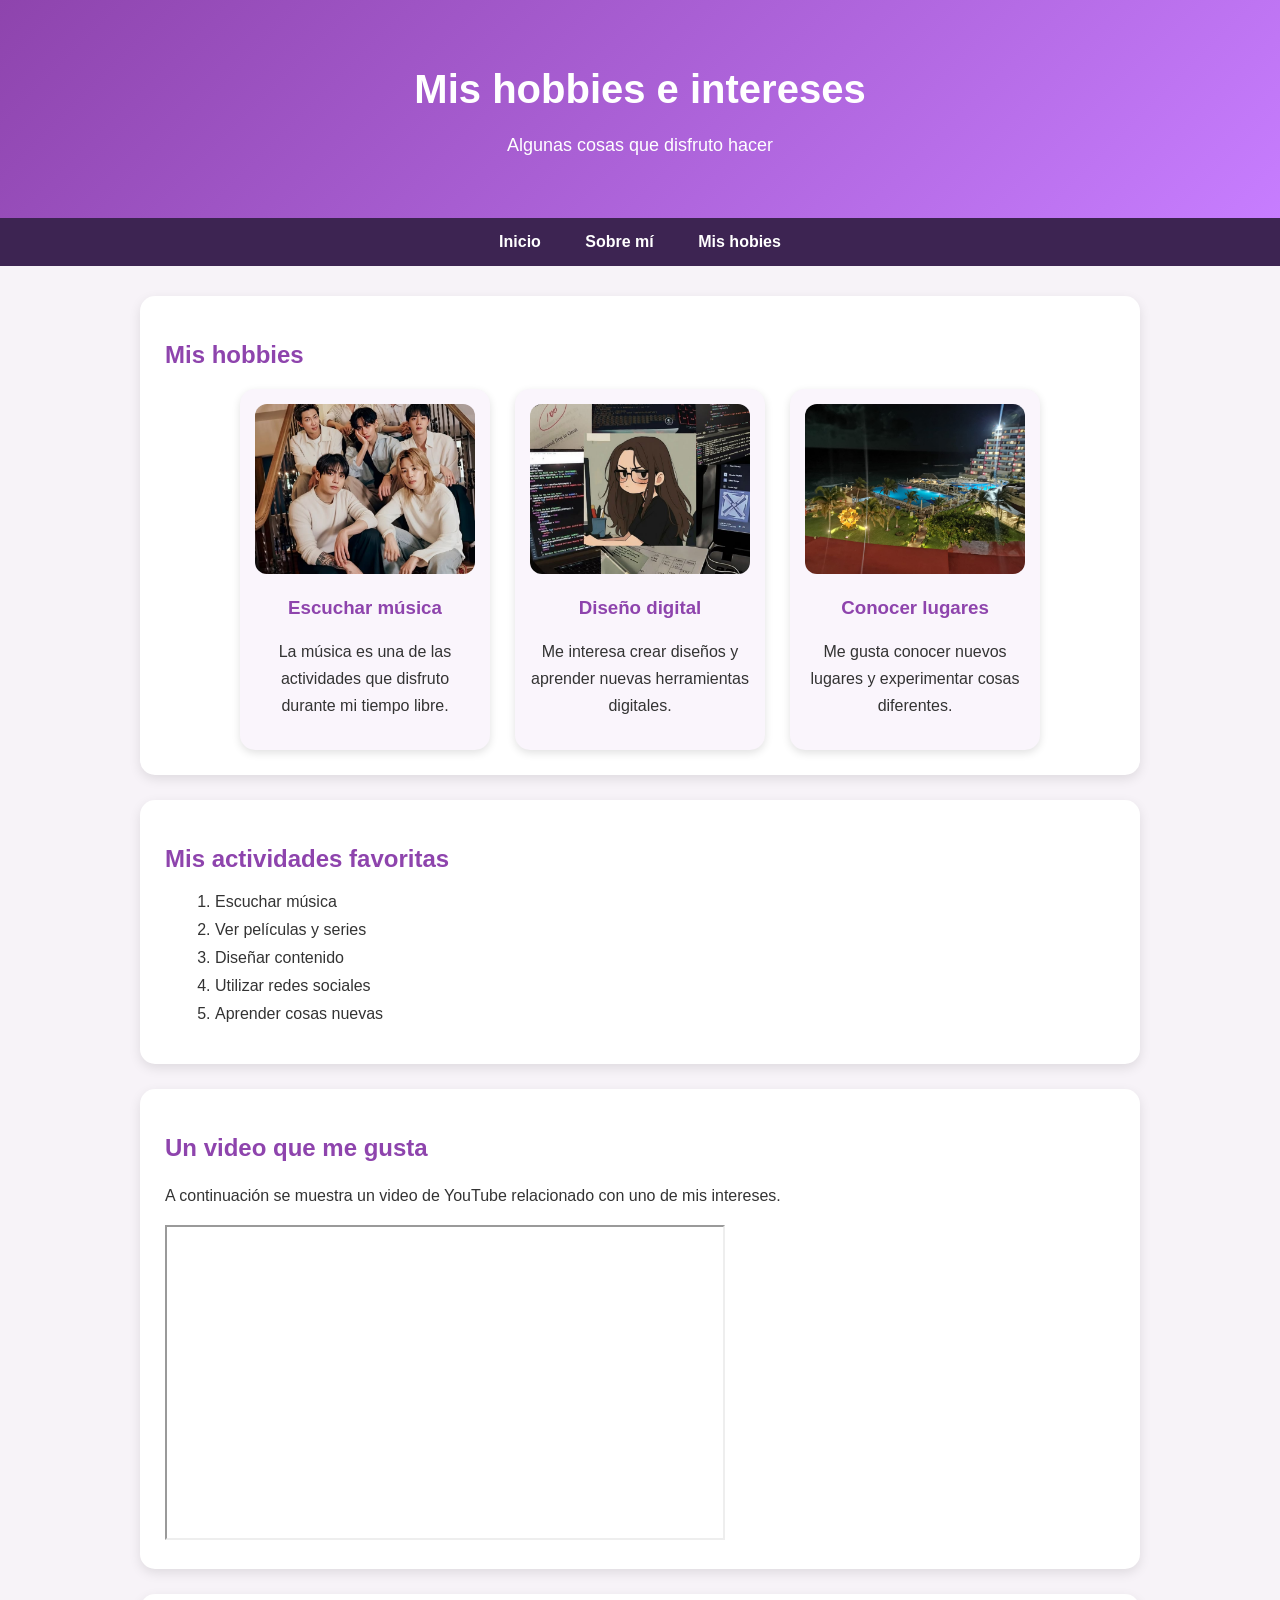
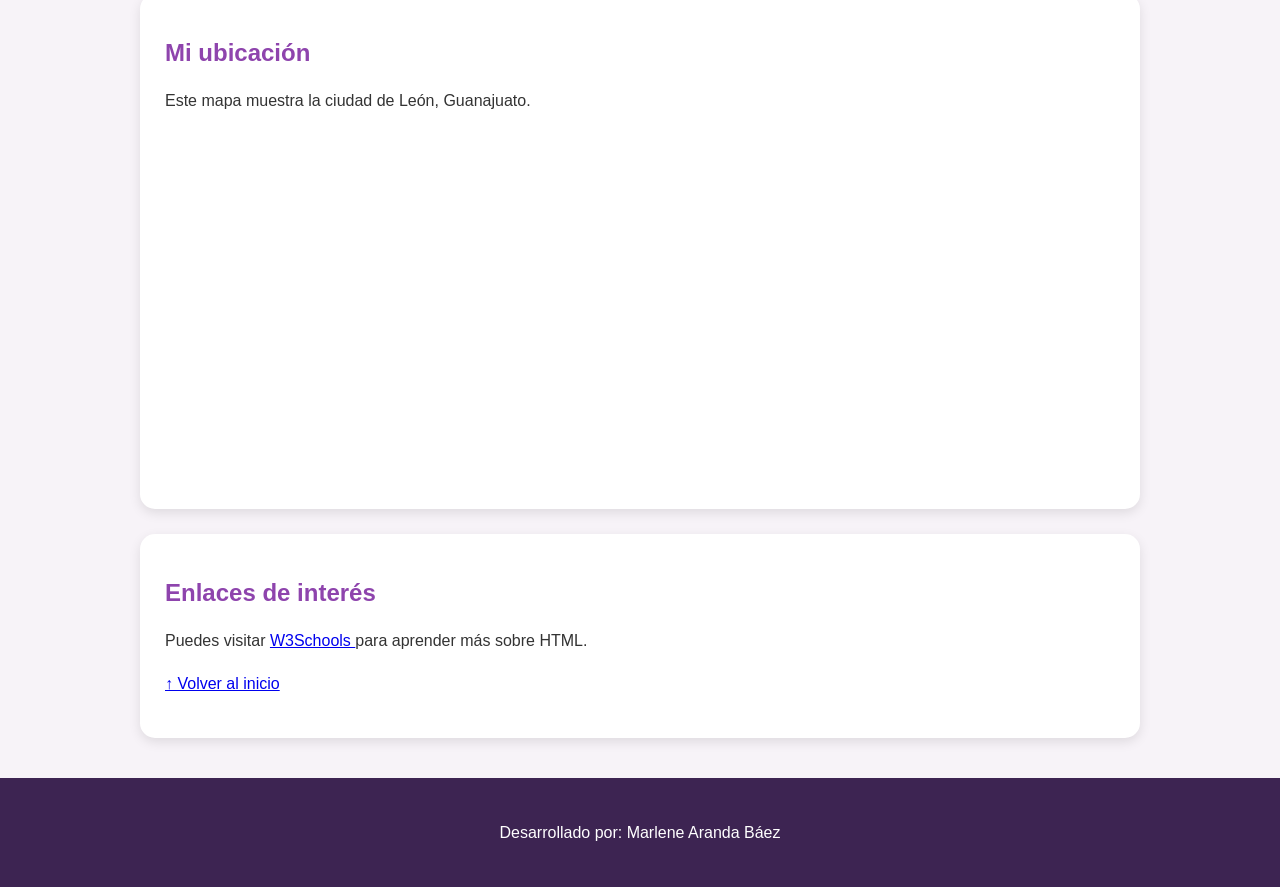
==== hobies.html @ eda9d459 "Add files via upload" ====
<!DOCTYPE html>
<html lang="es">

<head>
    <meta charset="UTF-8">
    <meta name="viewport" content="width=device-width, initial-scale=1.0">
    <title>Mis hobbies</title>
    <link rel="stylesheet" href="CSS/miEstilo.css">
</head>

<body id="inicio">

<header>

    <h1>Mis hobbies e intereses</h1>

    <p>Algunas cosas que disfruto hacer</p>

</header>


<nav>

    <a href="index.html">Inicio</a>
    <a href="sobre-mi.html">Sobre mí</a>
    <a href="hobies.html">Mis hobies</a> 

</nav>


<main>

<section>

    <h2>Mis hobbies</h2>

    <div class="galeria">

        <div class="tarjeta">

            <img src="images/musica.jpg"
                 alt="Escuchar música">

            <h3>Escuchar música</h3>

            <p>
                La música es una de las actividades que disfruto
                durante mi tiempo libre.
            </p>

        </div>


        <div class="tarjeta">

            <img src="images/diseño.jpg"
                 alt="Diseño digital">

            <h3>Diseño digital</h3>

            <p>
                Me interesa crear diseños y aprender nuevas
                herramientas digitales.
            </p>

        </div>


        <div class="tarjeta">

            <img src="images/viajes.jpg"
                 alt="Viajes">

            <h3>Conocer lugares</h3>

            <p>
                Me gusta conocer nuevos lugares y experimentar
                cosas diferentes.
            </p>

        </div>

    </div>

</section>


<section>

    <h2>Mis actividades favoritas</h2>

    <ol>

        <li>Escuchar música</li>

        <li>Ver películas y series</li>

        <li>Diseñar contenido</li>

        <li>Utilizar redes sociales</li>

        <li>Aprender cosas nuevas</li>

    </ol>

</section>


<section>

    <h2>Un video que me gusta</h2>

    <p>
        A continuación se muestra un video de YouTube relacionado
        con uno de mis intereses.
    </p>

    <iframe
        width="560"
        height="315"
        src="https://www.youtube.com/embed/dQw4w9WgXcQ"
        title="Video de YouTube"
        allowfullscreen>
    </iframe>

</section>


<section>

    <h2>Mi ubicación</h2>

    <p>
        Este mapa muestra la ciudad de León, Guanajuato.
    </p>

    <iframe
        src="https://www.google.com/maps?q=Leon,Guanajuato&output=embed"
        width="600"
        height="350"
        style="border:0;"
        allowfullscreen=""
        loading="lazy">
    </iframe>

</section>


<section>

    <h2>Enlaces de interés</h2>

    <p>

        Puedes visitar
        <a href="https://www.w3schools.com/html/default.asp"
           target="_blank">
            W3Schools
        </a>
        para aprender más sobre HTML.

    </p>

    <p>

        <a href="#inicio">
            ↑ Volver al inicio
        </a>

    </p>

</section>

</main>


<footer>

    <p>Desarrollado por: Marlene Aranda Báez</p>

</footer>

</body>
</html>
---- CSS/miEstilo.css ----
/* =========================
   ESTILOS GENERALES
========================= */

* {
    box-sizing: border-box;
}

body {
    margin: 0;
    font-family: Arial, Helvetica, sans-serif;
    background-color: #f7f3f8;
    color: #333;
}


/* =========================
   ENCABEZADO
========================= */

header {
    background: linear-gradient(135deg, #8e44ad, #c77dff);
    color: white;
    text-align: center;
    padding: 40px 20px;
}

header h1 {
    font-size: 40px;
    margin-bottom: 10px;
}

header p {
    font-size: 18px;
}


/* =========================
   MENÚ
========================= */

nav {
    background-color: #3d2452;
    text-align: center;
    padding: 15px;
}

nav a {
    color: white;
    text-decoration: none;
    margin: 0 20px;
    font-weight: bold;
}

nav a:hover {
    color: #e0aaff;
}


/* =========================
   CONTENIDO
========================= */

main {
    width: 85%;
    max-width: 1000px;
    margin: 30px auto;
}

section {
    background-color: white;
    padding: 25px;
    margin-bottom: 25px;
    border-radius: 15px;

    box-shadow: 0 4px 12px rgba(0, 0, 0, 0.1);
}

h2 {
    color: #8e44ad;
}


/* =========================
   IMAGEN PRINCIPAL
========================= */

.foto {
    width: 250px;
    height: 250px;
    object-fit: cover;

    border-radius: 50%;

    display: block;
    margin: 20px auto;
}


/* =========================
   GALERÍA
========================= */

.galeria {
    display: flex;

    justify-content: center;

    gap: 25px;

    flex-wrap: wrap;
}


.tarjeta {
    width: 250px;

    background-color: #faf5fc;

    border-radius: 15px;

    padding: 15px;

    text-align: center;

    box-shadow: 0 3px 8px rgba(0, 0, 0, 0.12);
}


.tarjeta img {
    width: 100%;

    height: 170px;

    object-fit: cover;

    border-radius: 12px;
}


.tarjeta h3 {
    color: #8e44ad;
}


.tarjeta img:hover {
    transform: scale(1.05);
}


/* =========================
   PÁRRAFOS
========================= */

p {
    line-height: 1.7;
}


/* =========================
   SPAN
========================= */

.resaltado {
    color: #8e44ad;
    font-weight: bold;
}

.rosa {
    color: #e84393;
    font-weight: bold;
}

.azul {
    color: #2980b9;
    font-weight: bold;
}

.verde {
    color: #27ae60;
    font-weight: bold;
}

.morado {
    color: #6c3483;
    font-weight: bold;
}

.naranja {
    color: #e67e22;
    font-weight: bold;
}


/* =========================
   FRASE
========================= */

.frase {
    text-align: center;

    font-style: italic;

    font-size: 22px;

    color: #8e44ad;
}


/* =========================
   LISTAS
========================= */

li {
    margin: 10px;
}


/* =========================
   TABLA
========================= */

table {
    width: 100%;

    border-collapse: collapse;

    margin-top: 20px;
}

th {
    background-color: #8e44ad;

    color: white;
}

th,
td {
    border: 1px solid #ccc;

    padding: 12px;

    text-align: left;
}

tr:nth-child(even) {
    background-color: #f3e5f5;
}


/* =========================
   BOTÓN
========================= */

.boton {
    display: inline-block;

    background-color: #8e44ad;

    color: white;

    text-decoration: none;

    padding: 12px 20px;

    border-radius: 8px;
}

.boton:hover {
    background-color: #6c3483;
}


/* =========================
   VIDEOS Y MAPAS
========================= */

iframe {
    max-width: 100%;
}


/* =========================
   PIE DE PÁGINA
========================= */

footer {
    background-color: #3d2452;

    color: white;

    text-align: center;

    padding: 25px;

    margin-top: 40px;
}


/* =========================
   CELULARES
========================= */

@media (max-width: 600px) {

    header h1 {
        font-size: 30px;
    }

    nav a {
        display: block;

        margin: 10px;
    }

    main {
        width: 95%;
    }

    iframe {
        width: 100%;
    }

}
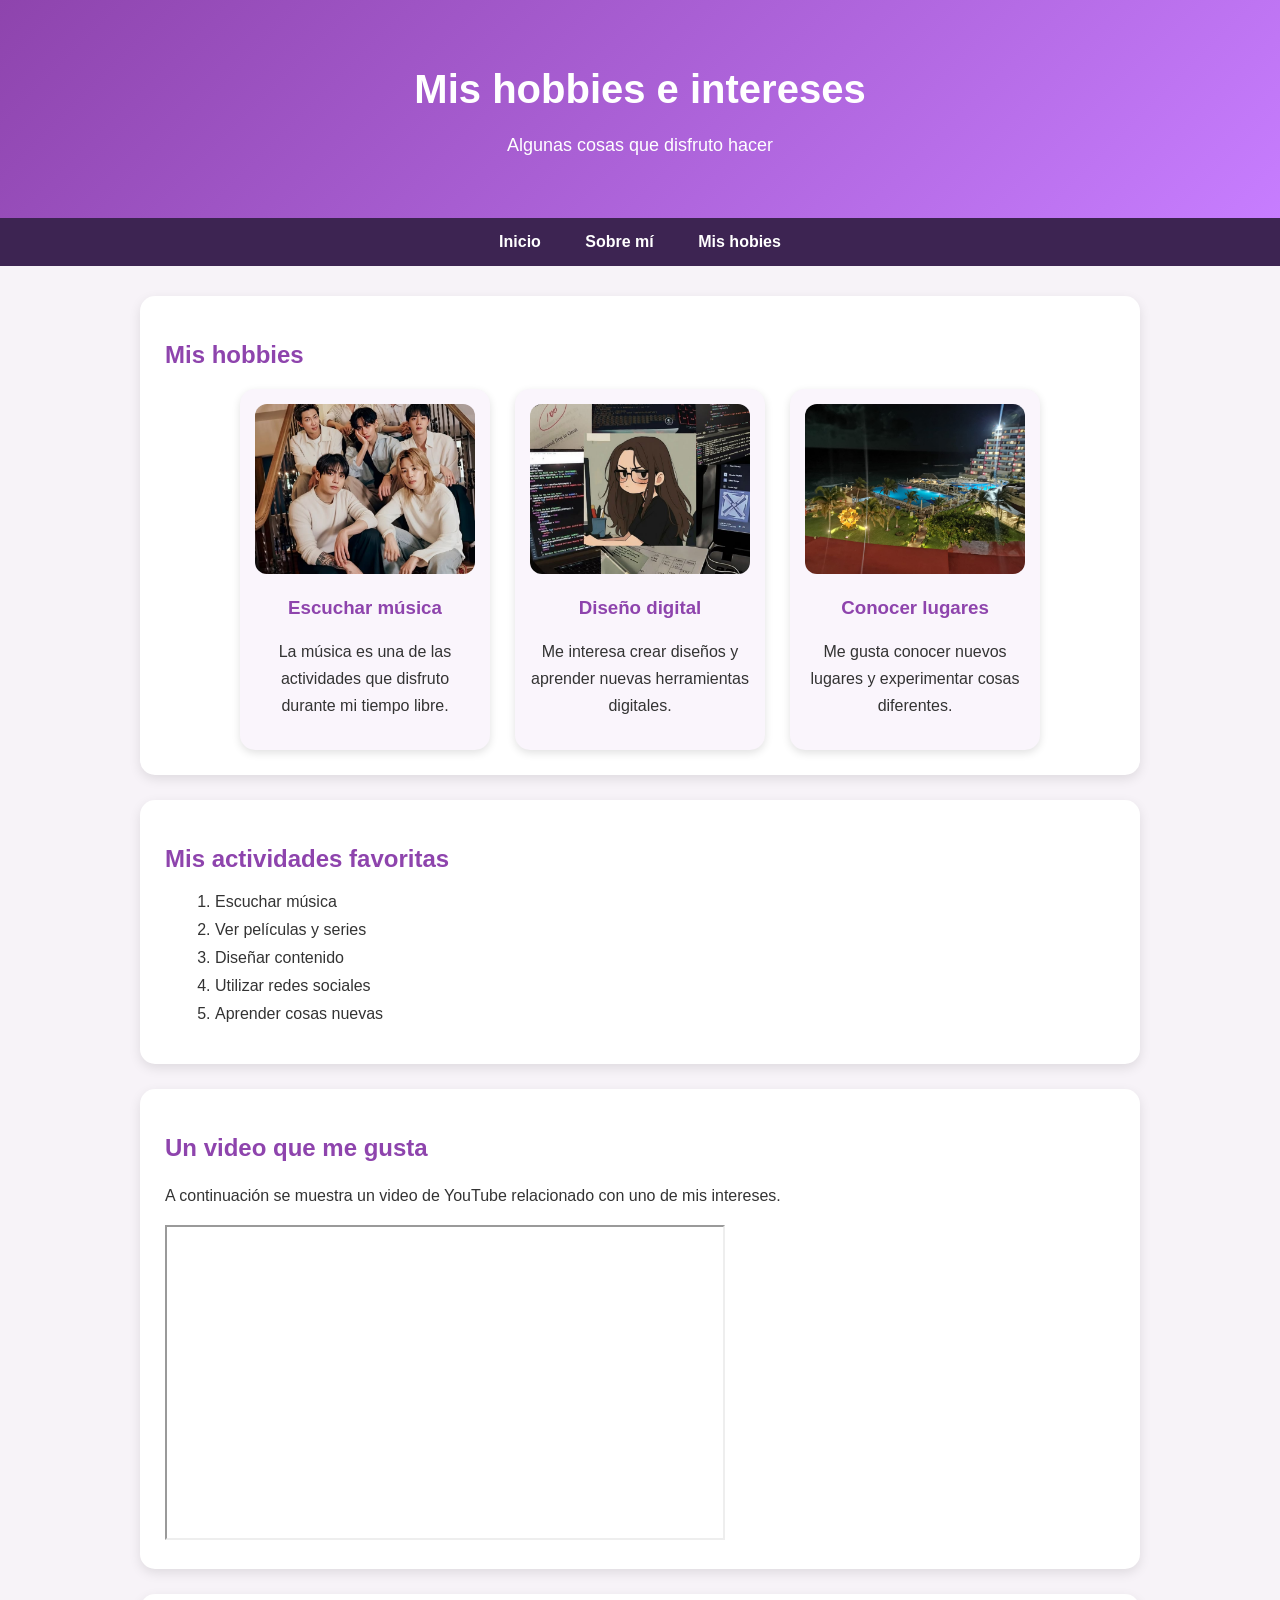
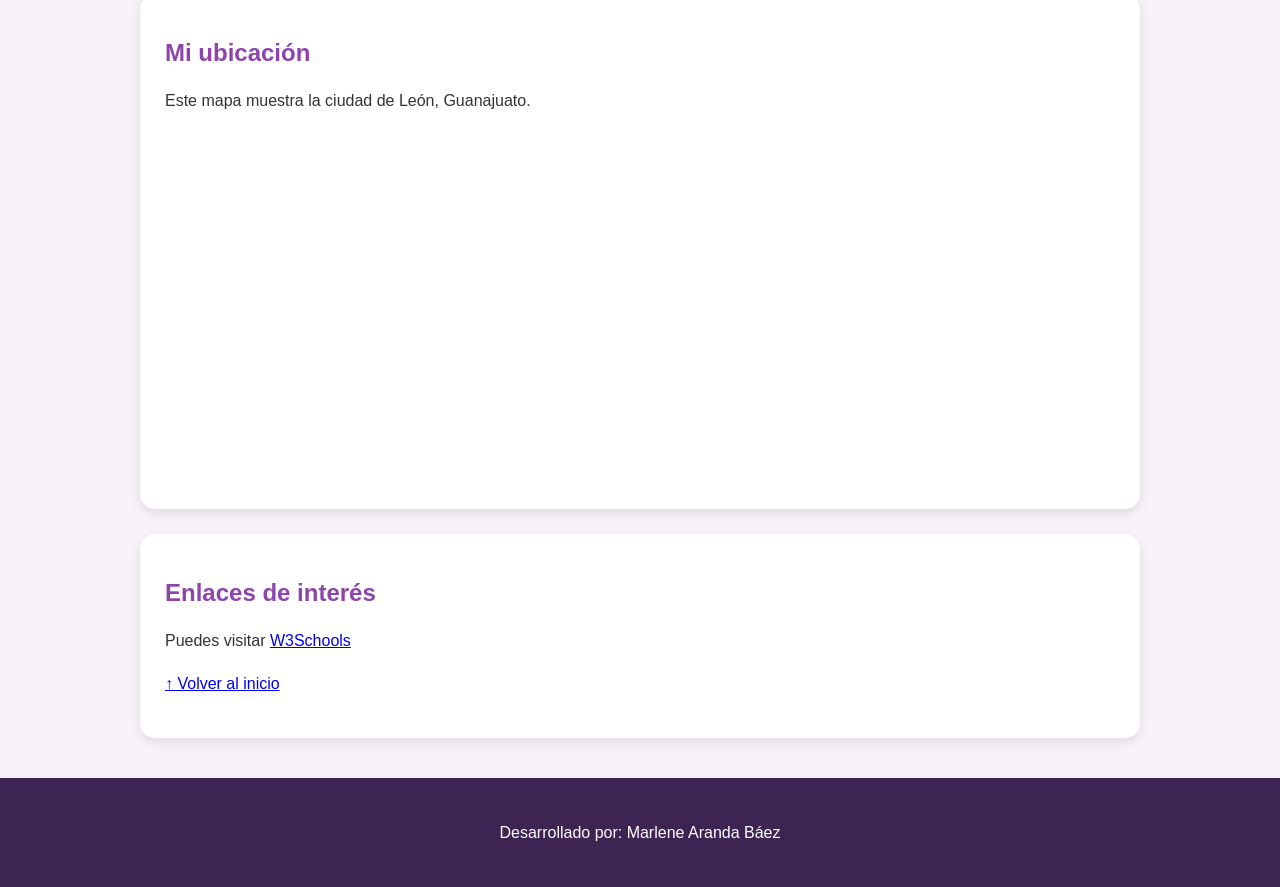
==== commit b2f86887: "Add files via upload" ====
--- a/hobies.html
+++ b/hobies.html
@@ -118,7 +118,7 @@
     <iframe
         width="560"
         height="315"
-        src="https://www.youtube.com/embed/dQw4w9WgXcQ"
+        src="https://youtu.be/xEDzDYmVXlg?si=1UGjDsHMGX0PK6IA"
         title="Video de YouTube"
         allowfullscreen>
     </iframe>
@@ -153,11 +153,10 @@
     <p>
 
         Puedes visitar
-        <a href="https://www.w3schools.com/html/default.asp"
+        <a href="https://youtu.be/xNmDf85c0AQ?si=zYMA0E31QUCYtL9r"
            target="_blank">
             W3Schools
         </a>
-        para aprender más sobre HTML.
 
     </p>
 
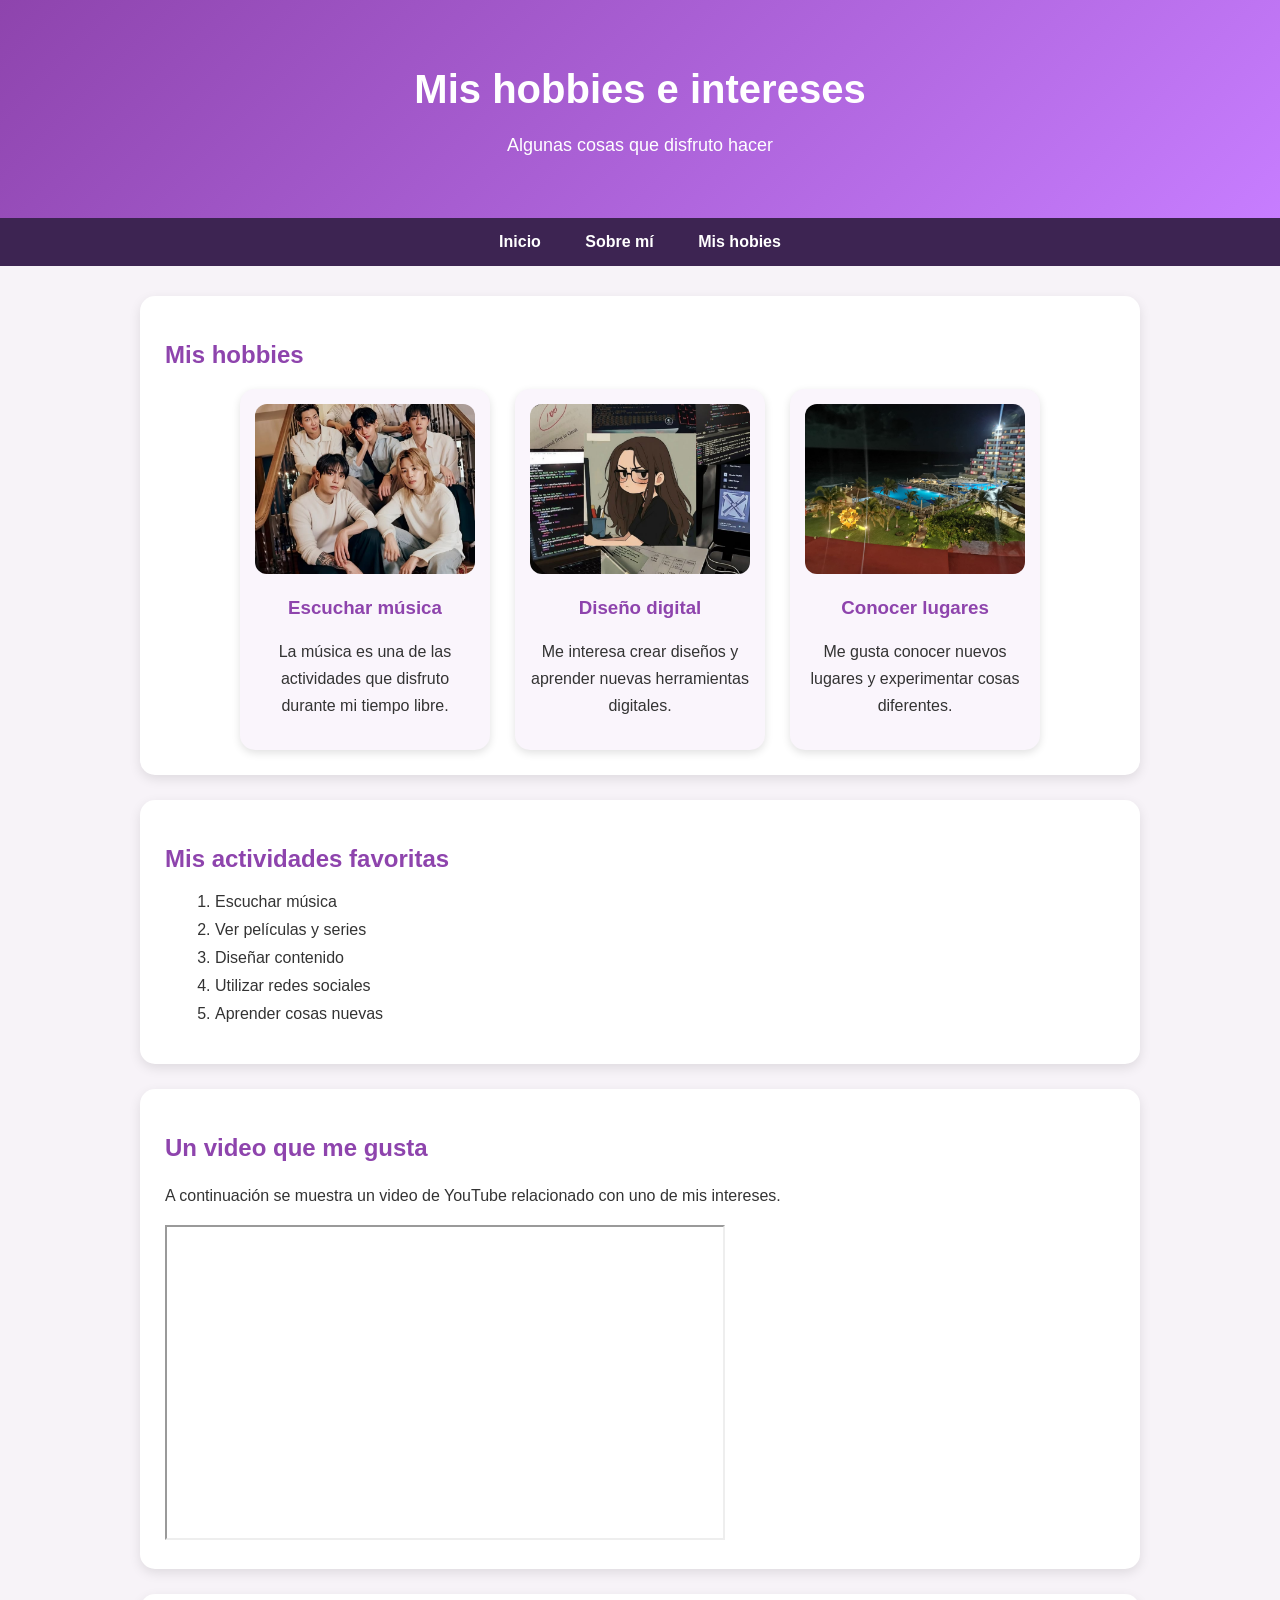
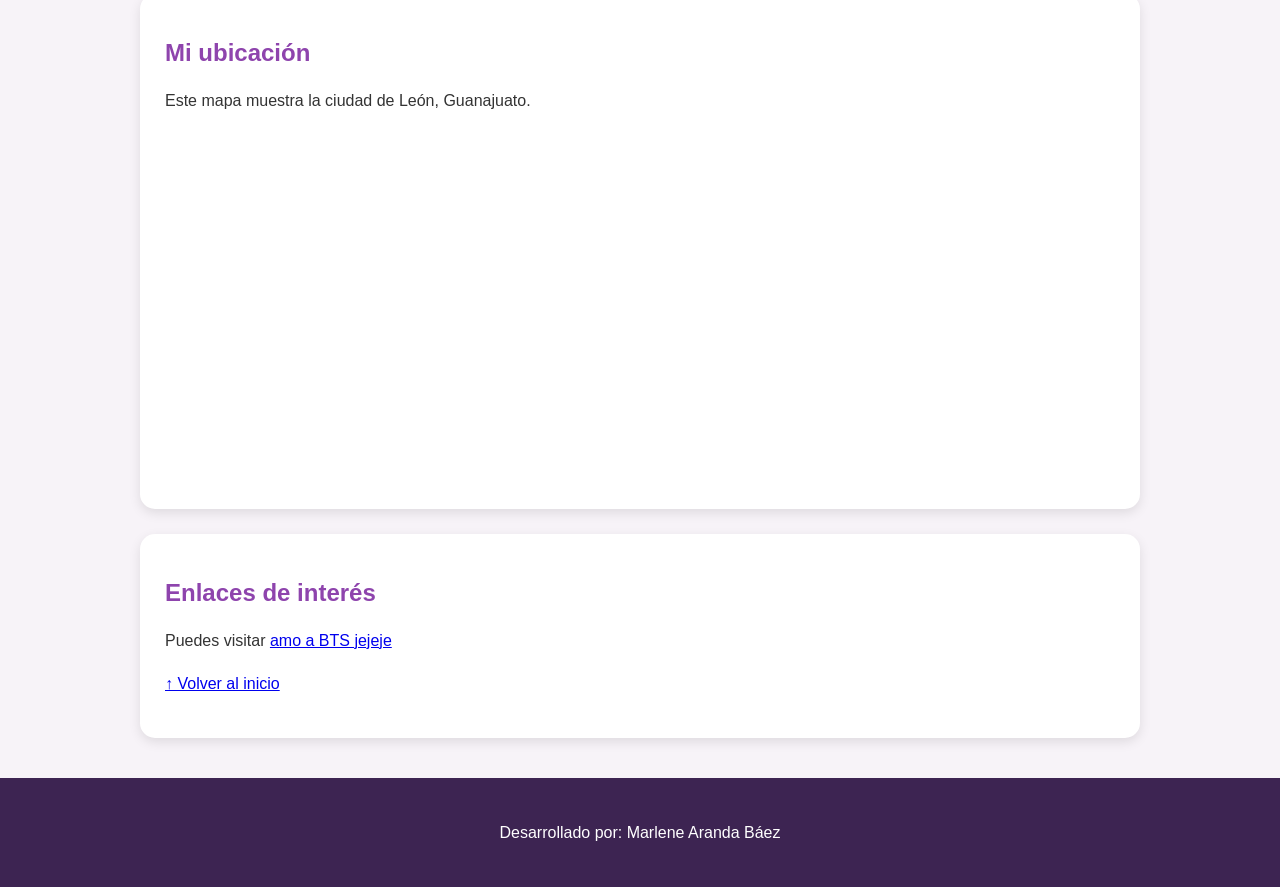
==== commit 1220ef7e: "Add files via upload" ====
--- a/hobies.html
+++ b/hobies.html
@@ -118,7 +118,7 @@
     <iframe
         width="560"
         height="315"
-        src="https://youtu.be/xEDzDYmVXlg?si=1UGjDsHMGX0PK6IA"
+        src="https://www.youtube.com/embed/xEDzDYmVXlg"
         title="Video de YouTube"
         allowfullscreen>
     </iframe>
@@ -155,7 +155,7 @@
         Puedes visitar
         <a href="https://youtu.be/xNmDf85c0AQ?si=zYMA0E31QUCYtL9r"
            target="_blank">
-            W3Schools
+            amo a BTS jejeje
         </a>
 
     </p>
